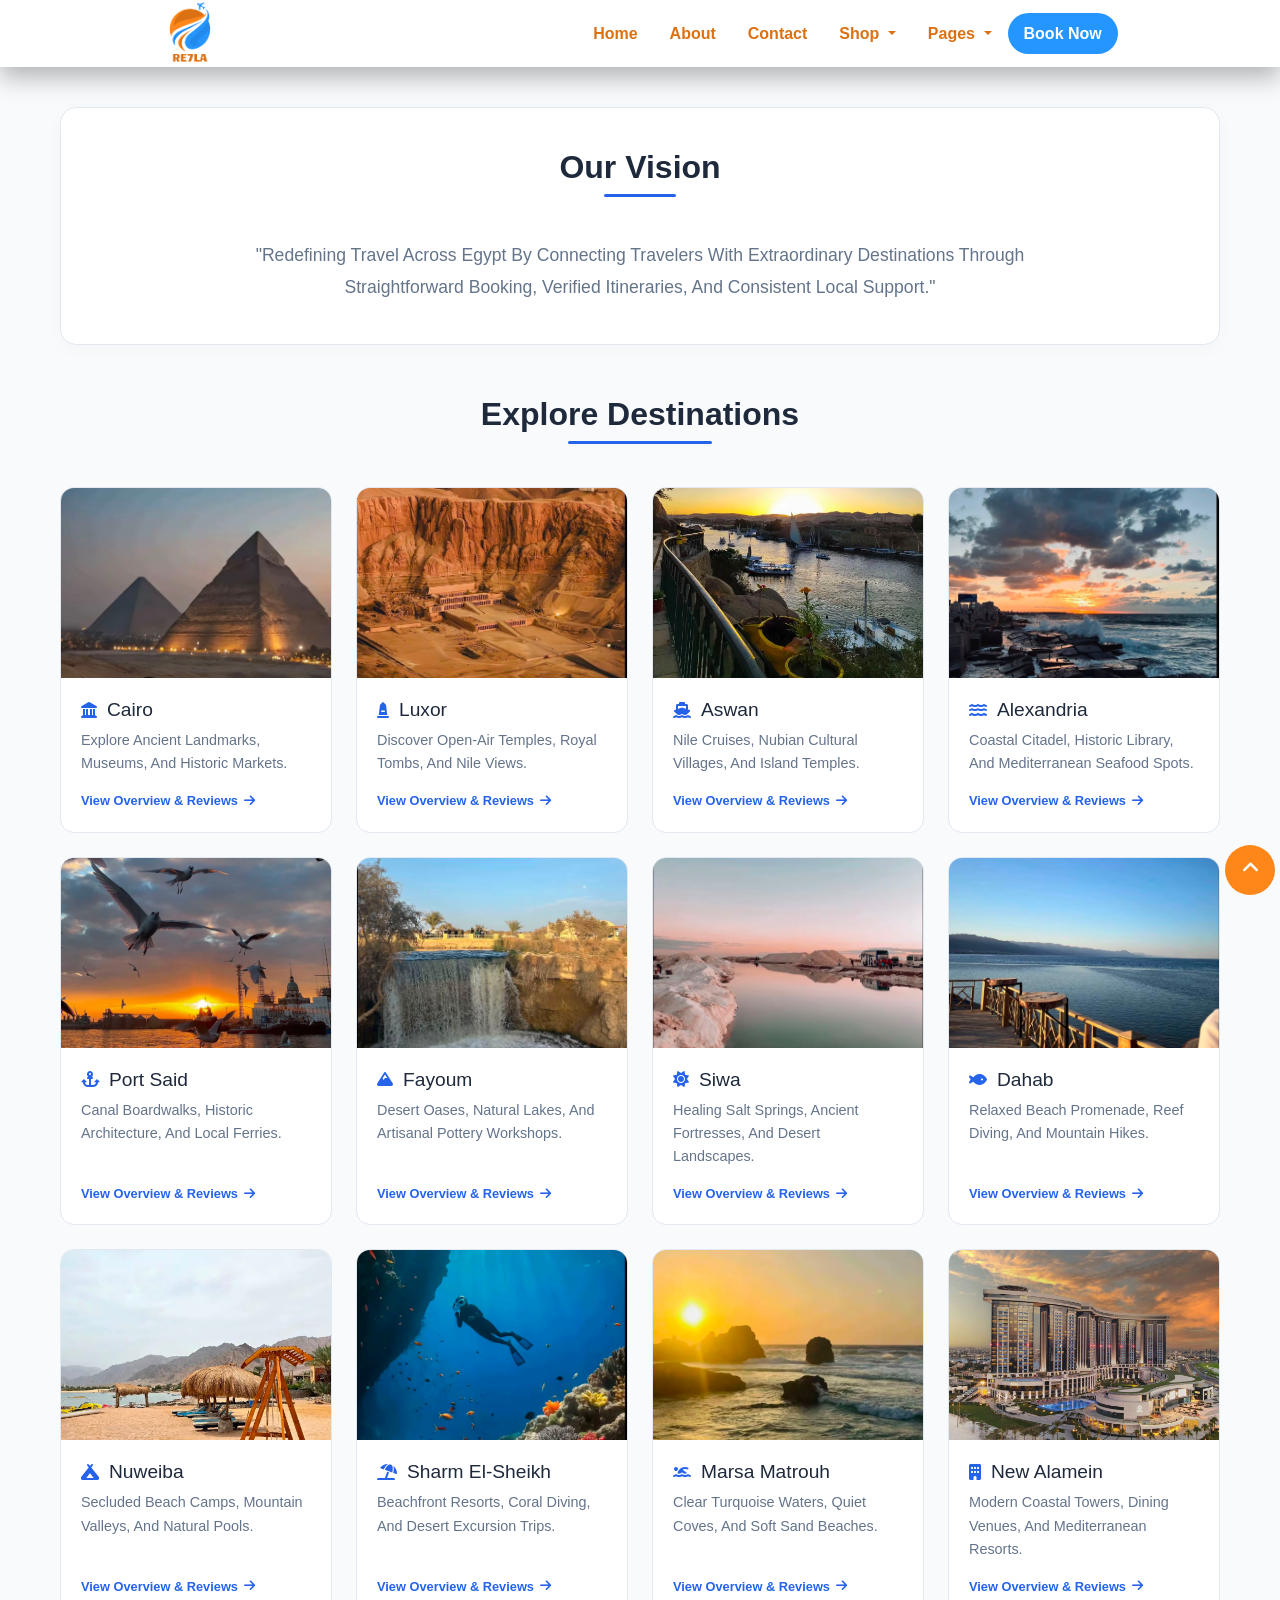
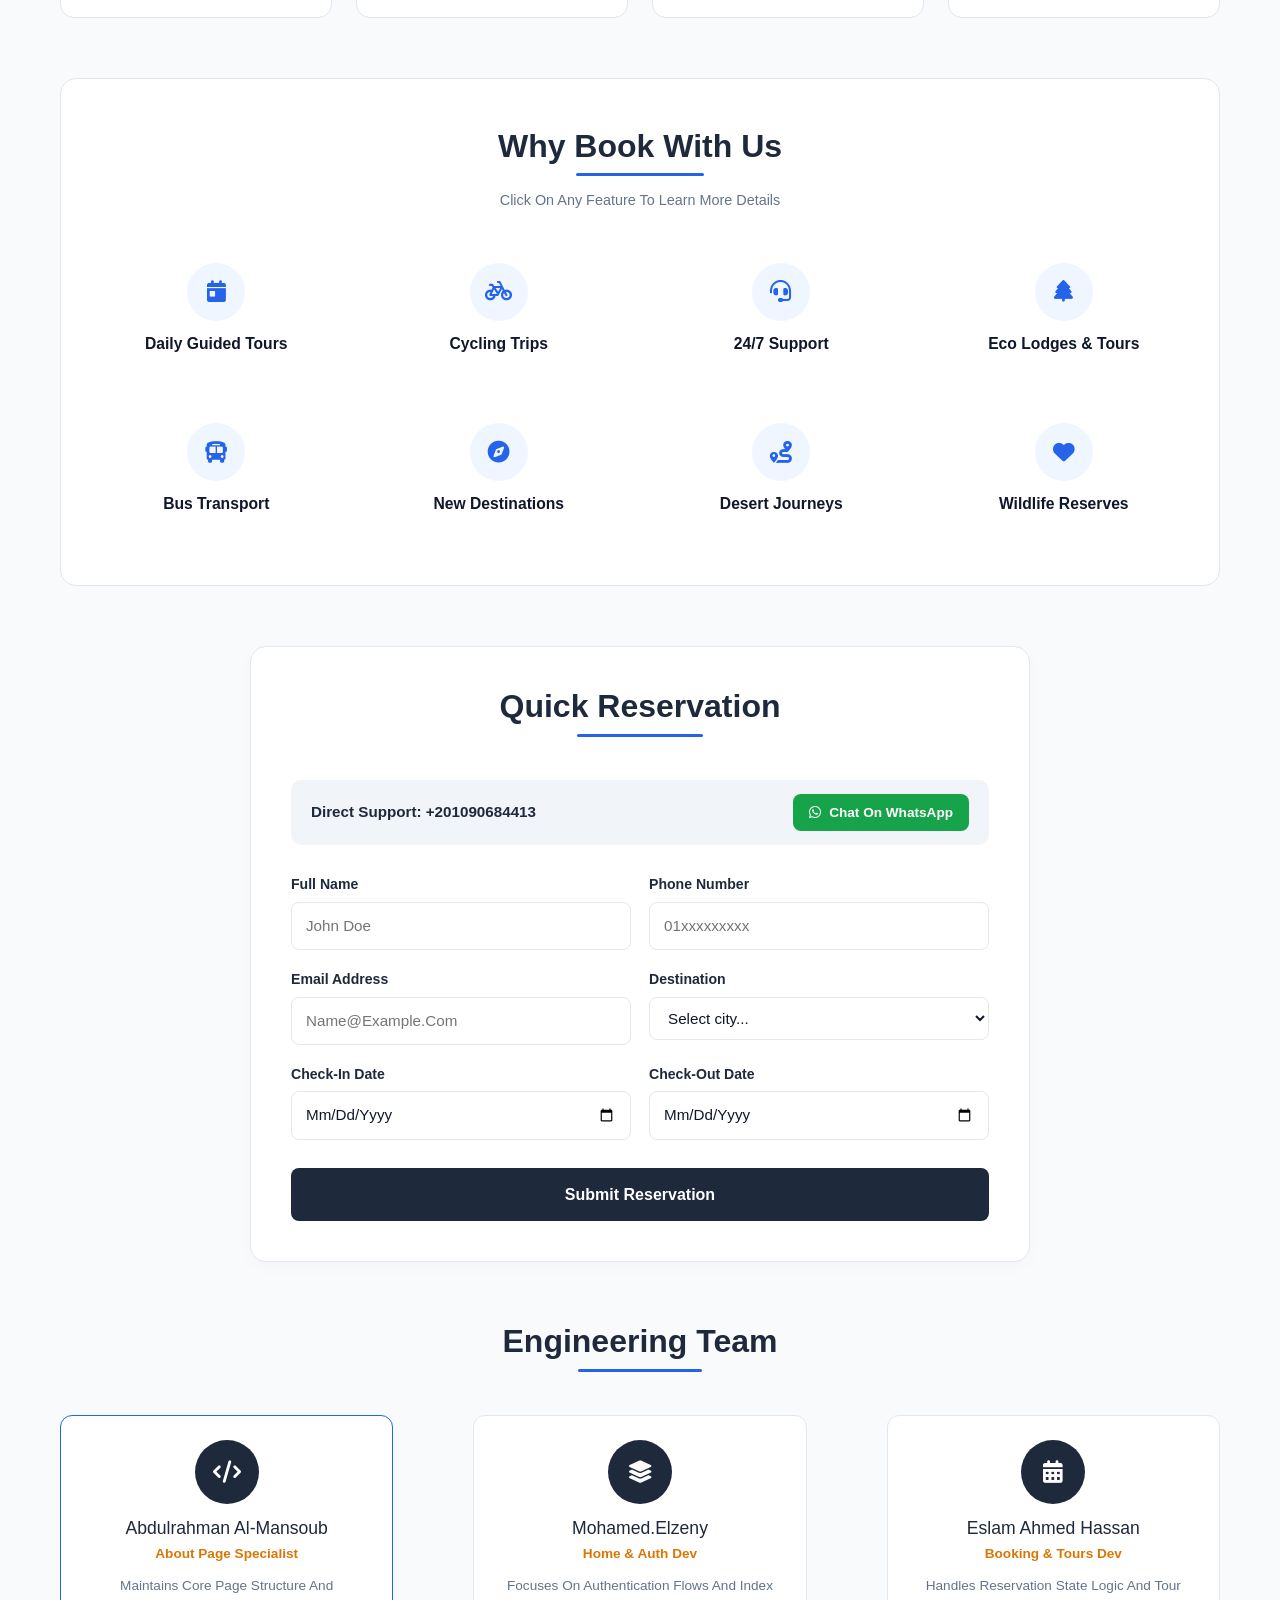
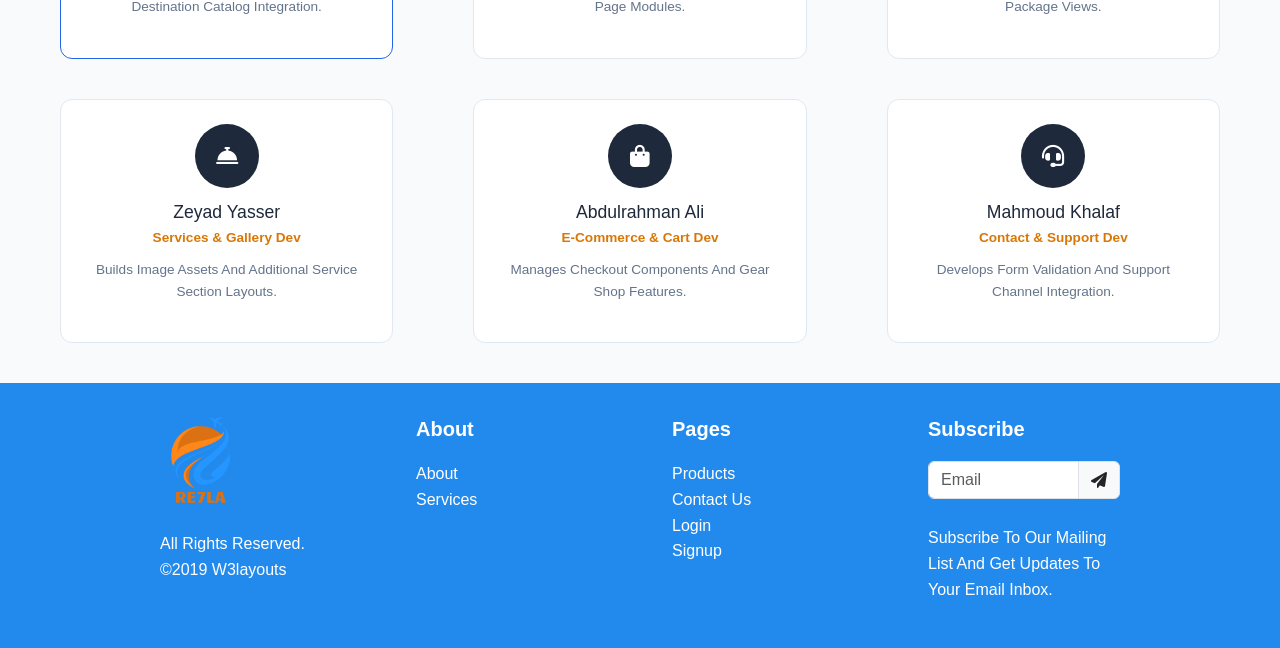
==== about.html @ f82b6f58 "first commit" ====
<!doctype html>
<html lang="en" dir="ltr">
  <head>
    <meta charset="UTF-8" />
    <meta name="viewport" content="width=device-width, initial-scale=1.0" />
    <title>About Us - RE7LA</title>
    <link rel="stylesheet" href="assets/css/bootstrap.min.css" />
    <link rel="stylesheet" href="assets/css/main.css" />
    <link
      rel="stylesheet"
      href="https://cdnjs.cloudflare.com/ajax/libs/font-awesome/6.0.0/css/all.min.css"
    />
    <link rel="stylesheet" href="assets/css/about.css" />
  </head>
  <body>
    <!-- <header class="hero-banner">
        <div class="wrapper" style="padding-top: 0; padding-bottom: 0;">
            <h1>Travel Egypt</h1>
            <p>Tailored tour packages across Egypt's most iconic destinations.</p>
        </div>
    </header> -->

    <header class="d-flex flex-wrap justify-content-around align-items-center">
      <div class="Mylogo">
        <a href="home.html"
          ><img src="assets/images/logos/logo.png" alt="" />
        </a>
      </div>
      <div class="_nav">
        <button
          class="nav-toggler"
          type="button"
          data-bs-toggle="collapse"
          data-bs-target="#mainNavMenu"
          aria-controls="mainNavMenu"
          aria-expanded="false"
          aria-label="Toggle navigation"
        >
          <i class="fa-solid fa-bars"></i>
        </button>
        <ul class="nav justify-content-end fs-6 fw-bold collapse" id="mainNavMenu">
          <li class="nav-item">
            <a
              class="nav-link text-custem active"
              aria-current="page"
              href="home.html"
              >home</a
            >
          </li>
          <li class="nav-item">
            <a class="nav-link text-custem" href="about.html">about</a>
          </li>
          <li class="nav-item">
            <a class="nav-link text-custem" href="contact.html">contact</a>
          </li>
          <li class="nav-item dropdown">
            <a
              class="nav-link text-custem dropdown-toggle"
              href="#"
              role="button"
              data-bs-toggle="dropdown"
              aria-expanded="false"
            >
              shop
            </a>
            <ul class="dropdown-menu">
              <li>
                <a class="dropdown-item text-custem" href="shop.html"
                  >Ecommerce</a
                >
              </li>
              <li>
                <a class="dropdown-item text-custem" href="cart.html">cart</a>
              </li>
            </ul>
          </li>
          <li class="nav-item dropdown">
            <a
              class="nav-link text-custem dropdown-toggle"
              href="#"
              role="button"
              data-bs-toggle="dropdown"
              aria-expanded="false"
            >
              pages
            </a>
            <ul class="dropdown-menu">
              <li>
                <a class="dropdown-item text-custem" href="services.html"
                  >services</a
                >
              </li>
              <li>
                <a class="dropdown-item text-custem" href="tours.html">tours</a>
              </li>
              <li>
                <a class="dropdown-item text-custem" href="gallary.html"
                  >gallary</a
                >
              </li>
              <li>
                <a class="dropdown-item text-custem" href="login.html">login</a>
              </li>
            </ul>
          </li>
          <li class="nav-item border-0">
            <a
              class="nav-link rounded-pill text-white bg-custem"
              href="booking.html"
              >book now</a
            >
          </li>
        </ul>
      </div>
    </header>

    <main class="wrapper">
      <section class="vision-block">
        <div class="heading-group">
          <h2>Our Vision</h2>
        </div>
        <p>
          "Redefining travel across Egypt by connecting travelers with
          extraordinary destinations through straightforward booking, verified
          itineraries, and consistent local support."
        </p>
      </section>

      <section class="catalog-section">
        <div class="heading-group">
          <h2>Explore Destinations</h2>
        </div>

        <div class="catalog-grid">
          <div
            class="place-card"
            onclick="
              showOverview(
                'cairo',
                'Cairo',
                'Giza Plateau, Egyptian Museum, Khan el-Khalili, Citadel of Saladin.',
              )
            "
          >
            <img src="assets/images/about/cairo.jpg" alt="Cairo" class="place-thumb" />
            <div class="place-details">
              <div>
                <h3><i class="fas fa-landmark"></i> Cairo</h3>
                <p>Explore ancient landmarks, museums, and historic markets.</p>
              </div>
              <span class="card-action"
                >View Overview & Reviews <i class="fas fa-arrow-right"></i
              ></span>
            </div>
          </div>

          <div
            class="place-card"
            onclick="
              showOverview(
                'luxor',
                'Luxor',
                'Valley of the Kings, Karnak Temple Complex, Sunrise Hot Air Balloons.',
              )
            "
          >
            <img src="assets/images/about/luxor.jpg" alt="Luxor" class="place-thumb" />
            <div class="place-details">
              <div>
                <h3><i class="fas fa-monument"></i> Luxor</h3>
                <p>Discover open-air temples, royal tombs, and Nile views.</p>
              </div>
              <span class="card-action"
                >View Overview & Reviews <i class="fas fa-arrow-right"></i
              ></span>
            </div>
          </div>

          <div
            class="place-card"
            onclick="
              showOverview(
                'aswan',
                'Aswan',
                'Philae Temple, Abu Simbel day tours, Felucca sailing cruises.',
              )
            "
          >
            <img src="assets/images/about/aswan.jpg" alt="Aswan" class="place-thumb" />
            <div class="place-details">
              <div>
                <h3><i class="fas fa-ship"></i> Aswan</h3>
                <p>
                  Nile cruises, Nubian cultural villages, and island temples.
                </p>
              </div>
              <span class="card-action"
                >View Overview & Reviews <i class="fas fa-arrow-right"></i
              ></span>
            </div>
          </div>

          <div
            class="place-card"
            onclick="
              showOverview(
                'alex',
                'Alexandria',
                'Citadel of Qaitbay, Bibliotheca Alexandrina, Montaza Palace Gardens.',
              )
            "
          >
            <img src="assets/images/about/alex.jpg" alt="Alexandria" class="place-thumb" />
            <div class="place-details">
              <div>
                <h3><i class="fas fa-water"></i> Alexandria</h3>
                <p>
                  Coastal Citadel, historic library, and Mediterranean seafood
                  spots.
                </p>
              </div>
              <span class="card-action"
                >View Overview & Reviews <i class="fas fa-arrow-right"></i
              ></span>
            </div>
          </div>

          <div
            class="place-card"
            onclick="
              showOverview(
                'portsaid',
                'Port Said',
                'Suez Canal promenade, Historic Lighthouse, Free-Zone markets.',
              )
            "
          >
            <img
              src="assets/images/about/portsaid.jpg"
              alt="Port Said"
              class="place-thumb"
            />
            <div class="place-details">
              <div>
                <h3><i class="fas fa-anchor"></i> Port Said</h3>
                <p>
                  Canal boardwalks, historic architecture, and local ferries.
                </p>
              </div>
              <span class="card-action"
                >View Overview & Reviews <i class="fas fa-arrow-right"></i
              ></span>
            </div>
          </div>

          <div
            class="place-card"
            onclick="
              showOverview(
                'fayoum',
                'Fayoum',
                'Wadi El-Rayan waterfalls, Magic Lake, Tunis Pottery Village.',
              )
            "
          >
            <img src="assets/images/about/fayoum.jpg" alt="Fayoum" class="place-thumb" />
            <div class="place-details">
              <div>
                <h3><i class="fas fa-mountain"></i> Fayoum</h3>
                <p>
                  Desert oases, natural lakes, and artisanal pottery workshops.
                </p>
              </div>
              <span class="card-action"
                >View Overview & Reviews <i class="fas fa-arrow-right"></i
              ></span>
            </div>
          </div>

          <div
            class="place-card"
            onclick="
              showOverview(
                'siwa',
                'Siwa Oasis',
                'Salt Lake swimming, Cleopatra Spring, Great Sand Sea safaris.',
              )
            "
          >
            <img src="assets/images/about/siwa.jpg" alt="Siwa" class="place-thumb" />
            <div class="place-details">
              <div>
                <h3><i class="fas fa-sun"></i> Siwa</h3>
                <p>
                  Healing salt springs, ancient fortresses, and desert
                  landscapes.
                </p>
              </div>
              <span class="card-action"
                >View Overview & Reviews <i class="fas fa-arrow-right"></i
              ></span>
            </div>
          </div>

          <div
            class="place-card"
            onclick="
              showOverview(
                'dahab',
                'Dahab',
                'Blue Hole diving, Canyon trails, Mount Sinai summit hikes.',
              )
            "
          >
            <img src="assets/images/about/dahab.jpg" alt="Dahab" class="place-thumb" />
            <div class="place-details">
              <div>
                <h3><i class="fas fa-fish"></i> Dahab</h3>
                <p>Relaxed beach promenade, reef diving, and mountain hikes.</p>
              </div>
              <span class="card-action"
                >View Overview & Reviews <i class="fas fa-arrow-right"></i
              ></span>
            </div>
          </div>

          <div
            class="place-card"
            onclick="
              showOverview(
                'nweiba',
                'Nuweiba',
                'Wishwashi Canyon, Seaside Bedouin camps, Snorkeling spots.',
              )
            "
          >
            <img src="assets/images/about/nweiba.jpg" alt="Nuweiba" class="place-thumb" />
            <div class="place-details">
              <div>
                <h3><i class="fas fa-campground"></i> Nuweiba</h3>
                <p>
                  Secluded beach camps, mountain valleys, and natural pools.
                </p>
              </div>
              <span class="card-action"
                >View Overview & Reviews <i class="fas fa-arrow-right"></i
              ></span>
            </div>
          </div>

          <div
            class="place-card"
            onclick="
              showOverview(
                'sharm',
                'Sharm El-Sheikh',
                'Ras Mohamed Reserve, Naama Bay, Red Sea diving spots.',
              )
            "
          >
            <img
              src="assets/images/about/sharm.jpg"
              alt="Sharm El-Sheikh"
              class="place-thumb"
            />
            <div class="place-details">
              <div>
                <h3><i class="fas fa-umbrella-beach"></i> Sharm El-Sheikh</h3>
                <p>
                  Beachfront resorts, coral diving, and desert excursion trips.
                </p>
              </div>
              <span class="card-action"
                >View Overview & Reviews <i class="fas fa-arrow-right"></i
              ></span>
            </div>
          </div>

          <div
            class="place-card"
            onclick="
              showOverview(
                'matrouh',
                'Marsa Matrouh',
                'Ageeba Cove, Cleopatra Beach, White-sand shorelines.',
              )
            "
          >
            <img
              src="assets/images/about/matrouh.jpg"
              alt="Marsa Matrouh"
              class="place-thumb"
            />
            <div class="place-details">
              <div>
                <h3><i class="fas fa-swimmer"></i> Marsa Matrouh</h3>
                <p>
                  Clear turquoise waters, quiet coves, and soft sand beaches.
                </p>
              </div>
              <span class="card-action"
                >View Overview & Reviews <i class="fas fa-arrow-right"></i
              ></span>
            </div>
          </div>

          <div
            class="place-card"
            onclick="
              showOverview(
                'alamein',
                'New Alamein',
                'North Coast beach clubs, Alamein Towers, Modern Marina.',
              )
            "
          >
            <img
              src="assets/images/about/alamein.jpg"
              alt="New Alamein"
              class="place-thumb"
            />
            <div class="place-details">
              <div>
                <h3><i class="fas fa-building"></i> New Alamein</h3>
                <p>
                  Modern coastal towers, dining venues, and Mediterranean
                  resorts.
                </p>
              </div>
              <span class="card-action"
                >View Overview & Reviews <i class="fas fa-arrow-right"></i
              ></span>
            </div>
          </div>
        </div>
      </section>

      <section class="value-props">
        <div class="heading-group">
          <h2>Why Book With Us</h2>
          <p
            style="font-size: 0.9rem; color: var(--text-muted); margin-top: 5px"
          >
            Click on any feature to learn more details
          </p>
        </div>

        <div class="props-layout">
          <div class="prop-item" onclick="showFeatureDetails('daily_tours')">
            <div class="icon-box"><i class="fas fa-calendar-day"></i></div>
            <h3>Daily Guided Tours</h3>
          </div>

          <div class="prop-item" onclick="showFeatureDetails('cycling')">
            <div class="icon-box"><i class="fas fa-bicycle"></i></div>
            <h3>Cycling Trips</h3>
          </div>

          <div class="prop-item" onclick="showFeatureDetails('support')">
            <div class="icon-box"><i class="fas fa-headset"></i></div>
            <h3>24/7 Support</h3>
          </div>

          <div class="prop-item" onclick="showFeatureDetails('eco_lodges')">
            <div class="icon-box"><i class="fas fa-tree"></i></div>
            <h3>Eco Lodges & Tours</h3>
          </div>

          <div class="prop-item" onclick="showFeatureDetails('bus_transport')">
            <div class="icon-box"><i class="fas fa-bus"></i></div>
            <h3>Bus Transport</h3>
          </div>

          <div
            class="prop-item"
            onclick="showFeatureDetails('new_destinations')"
          >
            <div class="icon-box"><i class="fas fa-compass"></i></div>
            <h3>New Destinations</h3>
          </div>

          <div
            class="prop-item"
            onclick="showFeatureDetails('desert_journeys')"
          >
            <div class="icon-box"><i class="fas fa-route"></i></div>
            <h3>Desert Journeys</h3>
          </div>

          <div class="prop-item" onclick="showFeatureDetails('wildlife')">
            <div class="icon-box"><i class="fas fa-heart"></i></div>
            <h3>Wildlife Reserves</h3>
          </div>
        </div>
      </section>

      <section class="checkout-box" id="bookingForm">
        <div class="heading-group">
          <h2>Quick Reservation</h2>
        </div>

        <div class="support-strip">
          <span>Direct Support: +201090684413</span>
          <a
            href="https://wa.me/201090684413"
            target="_blank"
            class="btn-whatsapp"
          >
            <i class="fab fa-whatsapp"></i> Chat on WhatsApp
          </a>
        </div>

        <form action="#" method="POST" class="form-grid">
          <div class="field-group">
            <label for="fullName">Full Name</label>
            <input
              type="text"
              id="fullName"
              name="fullName"
              placeholder="John Doe"
              required
            />
          </div>

          <div class="field-group">
            <label for="phone">Phone Number</label>
            <input
              type="tel"
              id="phone"
              name="phone"
              placeholder="01xxxxxxxxx"
              required
            />
          </div>

          <div class="field-group">
            <label for="email">Email Address</label>
            <input
              type="email"
              id="email"
              name="email"
              placeholder="name@example.com"
              required
            />
          </div>

          <div class="field-group">
            <label for="destination">Destination</label>
            <select id="destination" name="destination" required>
              <option value="">Select city...</option>
              <option value="cairo">Cairo</option>
              <option value="luxor">Luxor</option>
              <option value="aswan">Aswan</option>
              <option value="alex">Alexandria</option>
              <option value="portsaid">Port Said</option>
              <option value="fayoum">Fayoum</option>
              <option value="siwa">Siwa</option>
              <option value="dahab">Dahab</option>
              <option value="nweiba">Nuweiba</option>
              <option value="sharm">Sharm El-Sheikh</option>
              <option value="matrouh">Marsa Matrouh</option>
              <option value="alamein">New Alamein</option>
            </select>
          </div>

          <div class="field-group">
            <label for="startDate">Check-in Date</label>
            <input type="date" id="startDate" name="startDate" required />
          </div>

          <div class="field-group">
            <label for="endDate">Check-out Date</label>
            <input type="date" id="endDate" name="endDate" required />
          </div>

          <button type="submit" class="btn-submit">Submit Reservation</button>
        </form>
      </section>

      <section>
        <div class="heading-group">
          <h2>Engineering Team</h2>
        </div>

        <div class="team-grid">
          <div class="member-card" style="border-color: var(--brand-accent)">
            <div class="member-avatar"><i class="fas fa-code"></i></div>
            <h3>Abdulrahman Al-Mansoub</h3>
            <p class="role">About Page Specialist</p>
            <p class="bio">
              Maintains core page structure and destination catalog integration.
            </p>
          </div>

          <div class="member-card">
            <div class="member-avatar"><i class="fas fa-layer-group"></i></div>
            <h3>Mohamed.Elzeny</h3>
            <p class="role">Home & Auth Dev</p>
            <p class="bio">
              Focuses on authentication flows and index page modules.
            </p>
          </div>

          <div class="member-card">
            <div class="member-avatar"><i class="fas fa-calendar-alt"></i></div>
            <h3>Eslam Ahmed Hassan</h3>
            <p class="role">Booking & Tours Dev</p>
            <p class="bio">
              Handles reservation state logic and tour package views.
            </p>
          </div>

          <div class="member-card">
            <div class="member-avatar">
              <i class="fas fa-concierge-bell"></i>
            </div>
            <h3>Zeyad Yasser</h3>
            <p class="role">Services & Gallery Dev</p>
            <p class="bio">
              Builds image assets and additional service section layouts.
            </p>
          </div>

          <div class="member-card">
            <div class="member-avatar"><i class="fas fa-shopping-bag"></i></div>
            <h3>Abdulrahman Ali</h3>
            <p class="role">E-commerce & Cart Dev</p>
            <p class="bio">
              Manages checkout components and gear shop features.
            </p>
          </div>

          <div class="member-card">
            <div class="member-avatar"><i class="fas fa-headset"></i></div>
            <h3>Mahmoud Khalaf</h3>
            <p class="role">Contact & Support Dev</p>
            <p class="bio">
              Develops form validation and support channel integration.
            </p>
          </div>
        </div>
      </section>
    </main>

    <!-- City Overview Modal Overlay -->
    <div class="modal-overlay" id="infoModal">
      <div class="modal-body">
        <button class="modal-close" onclick="hideModal()">&times;</button>
        <h2
          id="modalTargetTitle"
          style="
            color: var(--brand-primary);
            font-size: 1.5rem;
            margin-bottom: 4px;
          "
        ></h2>

        <p
          id="modalTargetKey"
          style="
            font-size: 0.9rem;
            color: var(--text-muted);
            margin-bottom: 12px;
          "
        ></p>

        <span class="review-badge"
          ><i class="fas fa-star"></i> 4.8 Average Rating (5 Verified
          Reviews)</span
        >

        <!-- Reviews injected via JS -->
        <div class="reviews-container" id="reviewsContainer"></div>

        <button
          class="btn-submit"
          style="margin-top: 20px"
          onclick="confirmDestinationSelection()"
        >
          Select & Book Destination
        </button>
      </div>
    </div>

    <!-- Feature Details Modal Overlay -->
    <div class="modal-overlay" id="featureModal">
      <div class="modal-body" style="text-align: center">
        <button class="modal-close" onclick="hideFeatureModal()">
          &times;
        </button>
        <div
          id="featureIcon"
          class="icon-box"
          style="
            margin: 0 auto 15px auto;
            width: 70px;
            height: 70px;
            font-size: 1.8rem;
          "
        ></div>
        <h2
          id="featureTitle"
          style="
            color: var(--brand-primary);
            font-size: 1.6rem;
            margin-bottom: 10px;
          "
        ></h2>
        <p
          id="featureDescription"
          style="
            font-size: 1rem;
            color: var(--text-muted);
            line-height: 1.7;
            margin-bottom: 20px;
          "
        ></p>
        <div
          id="featureHighlights"
          style="
            text-align: left;
            background: #f8fafc;
            padding: 15px;
            border-radius: 10px;
            border: 1px solid var(--border-subtle);
            margin-bottom: 20px;
          "
        ></div>
        <button class="btn-submit" onclick="hideFeatureModal()">Got it!</button>
      </div>
    </div>

    <a href="#" class="back-to-top">
      <i class="fa-solid fa-angle-up"></i>
    </a>

    <div class="_footer">
      <div class="_container">
        <div class="logo_rights d-flex flex-column">
          <div class="logo">
            <img src="assets/images/logos/logo.png" alt="" />
          </div>
          <p>
            All rights reserved. ©2019
            <a href="" class="text-white">W3layouts</a>
          </p>
        </div>

        <div class="about d-flex flex-column">
          <div class="_head"><p class="fs-5 fw-bold">about</p></div>
          <a href="about.html" class="text-white">about</a>
          <a href="services.html" class="text-white">services</a>
        </div>
        <div class="pages d-flex flex-column">
          <div class="_head"><p class="fs-5 fw-bold">pages</p></div>
          <a href="shop.html" class="text-white">products</a>
          <a href="contact.html" class="text-white">contact us</a>
          <a href="login.html" class="text-white">login</a>
          <a href="signup.html" class="text-white">signup</a>
        </div>
        <div class="subscribe d-flex flex-column">
          <div class="_head"><p class="fs-5 fw-bold">subscribe</p></div>
          <form action="">
            <div class="input-group mb-3">
              <input
                type="email"
                class="form-control"
                placeholder="Email"
                aria-label="Email"
                aria-describedby="basic-addon2"
              />
              <a href="" class="input-group-text" id="basic-addon2"
                ><i class="fa-solid fa-paper-plane"></i
              ></a>
            </div>
          </form>
          <p>
            Subscribe to our mailing list and get updates to your email inbox.
          </p>
        </div>
      </div>
    </div>
    <script src="assets/js/bootstrap.bundle.min.js"></script>
    <script src="script.js"></script>
  </body>
</html>
---- assets/css/main.css ----
* {
  margin: 0;
  padding: 0;
  box-sizing: border-box;
  text-transform: capitalize;
  transition: 0.3s;
  -webkit-transition: 0.3s;
  -moz-transition: 0.3s;
  -ms-transition: 0.3s;
  -o-transition: 0.3s;
}
/* global value */
:root {
  --main-color: #ff8619;
  --second-color: #2595ff;
  --main-txt-color: #db7112;
  --sec-margin: 150px 0;
}
/* end */

._container {
  width: 75%;
  margin: 0 auto;
}
ul {
  list-style: none;
}
a {
  text-decoration: none;
}
.text-custem {
  color: var(--main-txt-color) !important;
}
.text-custem2 {
  color: var(--second-color);
}
.bg-custem {
  background-color: var(--second-color);
}
.bg-custem:hover {
  background-color: var(--main-color);
}
/* style header & nav */
header .Mylogo img {
  width: 100%;
  height: 100%;
}
header .Mylogo {
  width: 55px;
}
header {
  width: 100%;
  position: sticky !important;
  top: 0 !important;
  z-index: 999 !important;
  box-shadow: 0 10px 25px rgba(128, 128, 128, 0.588);
  background: #fff;
}
._nav {
  width: 45% !important;
}
._nav li:hover {
  border-bottom: 2px solid #2596ff60;
}
/* End style header & nave */
/* back to top */
.back-to-top {
  position: fixed;
  right: 5px;
  bottom: 5px;
  width: 50px;
  height: 50px;
  background-color: var(--main-color);
  color: #fff !important;
  border-radius: 50%;
  text-decoration: none;
  font-size: 20px;
  text-align: center;
  padding-top: 7px;
  z-index: 1000;
}
.back-to-top:hover {
  background-color: var(--second-color);
}
/* End back to top */
/* start footer */
._footer {
  display: flex;
  flex-flow: row wrap;
  background-color: #238aed;
  color: white;
}
._footer ._container {
  display: flex;

  justify-content: space-between;
  flex-flow: row wrap;
  margin: 30px auto;
}
._footer ._container > div {
  width: 20%;
}
._footer ._container .logo {
  width: 80px;
  margin-bottom: 20px;
}
._footer ._container .logo img {
  width: 100%;
}
._footer ._container a:hover {
  color: var(--main-color) !important;
}
._footer .subscribe form {
  margin-bottom: 10px;
}
._footer .subscribe form input button {
  background-color: white !important;
}
/* end footer */

/* RESPONSIVE STYLES */
html,
body {
  max-width: 100%;
}
body{
  overflow-x: hidden;
}
img {
  max-width: 100%;
  height: auto;
}

/* Global container */
@media (max-width: 991.98px) {
  ._container {
    width: 90%;
  }
}
@media (max-width: 575.98px) {
  ._container {
    width: 92%;
  }
}

/*  Header / Navigation */
.nav-toggler {
  display: none;
  background: none;
  border: none;
  font-size: 1.5rem;
  color: var(--main-txt-color);
  cursor: pointer;
  padding: 6px 10px;
  line-height: 1;
}
.nav-toggler:hover {
  color: var(--main-color);
}

@media (min-width: 992px) {
  header ._nav #mainNavMenu {
    display: flex !important;
  }
}

@media (max-width: 991.98px) {
  header {
    row-gap: 10px;
    padding: 10px 15px;
  }
  header .Mylogo {
    width: 50px;
  }
  header ._nav {
    width: 100% !important;
    display: flex;
    justify-content: flex-end;
    position: relative;
  }
  .nav-toggler {
    display: block;
  }
  header ._nav #mainNavMenu {
    display: none;
    flex-direction: column;
    width: 100%;
    background: #fff;
    position: absolute;
    top: 100%;
    right: 0;
    margin-top: 10px;
    padding: 10px 0;
    box-shadow: 0 10px 25px rgba(128, 128, 128, 0.35);
    row-gap: 4px;
    z-index: 998;
  }
  header ._nav #mainNavMenu.show {
    display: flex;
    padding-bottom: 0;
    border-radius: 0 0 25px 25px;
    -webkit-border-radius: 0 0 25px 25px;
    -moz-border-radius: 0 0 25px 25px;
    -ms-border-radius: 0 0 25px 25px;
    -o-border-radius: 0 0 25px 25px;
  }
  header ._nav #mainNavMenu .nav-item {
    width: 100%;
    text-align: center;
  }
  header ._nav #mainNavMenu .dropdown-menu {
    position: static;
    float: none;
    text-align: center;
    margin-top: 5px;
  }
  .bg_top ._nav {
    width: 100% !important;
  }
}
@media (max-width: 575.98px) {
  header {
    text-align: center;
  }
  header .Mylogo {
    width: 42px;
  }
  header ._nav #mainNavMenu {
    font-size: 0.9rem;
  }
  header ._nav #mainNavMenu .nav-link {
    padding: 8px;
  }
}

/* Back to top */
@media (max-width: 575.98px) {
  .back-to-top {
    width: 42px;
    height: 42px;
    padding-top: 5px;
    font-size: 16px;
  }
}

/* Footer */
@media (max-width: 991.98px) {
  ._footer ._container {
    display: grid;
    grid-template-columns: repeat(2, 1fr);
    gap: 35px 20px;
  }
  ._footer ._container > div {
    width: auto;
  }
}
@media (max-width: 575.98px) {
  ._footer ._container {
    grid-template-columns: 1fr;
    text-align: center;
    gap: 0;
  }
  ._footer ._container > div {
    width: 100%;
    align-items: center;
    padding: 22px 0;
  }
  ._footer ._container > div:not(:last-child) {
    border-bottom: 1px solid rgba(255, 255, 255, 0.2);
  }
  ._footer ._container > div:first-child {
    padding-top: 0;
  }
  ._footer ._container .logo {
    margin: 0 auto 15px;
  }
  ._footer .subscribe .input-group {
    flex-wrap: nowrap;
    max-width: 280px;
    margin: 0 auto 10px;
  }
  ._footer .subscribe .input-group input {
    min-width: 80px;
  }
  .input-group-text a{
    max-width: 50px;
    padding: 0;
  }
  .fa-paper-plane{
    max-width: 50px;
    padding: 0;
  }
}
---- assets/css/about.css ----
:root {
    --brand-primary: #1e293b;
    --brand-accent: #2563eb;
    --brand-secondary: #d97706;
    --surface-main: #f8fafc;
    --surface-card: #ffffff;
    --text-heading: #0f172a;
    --text-muted: #64748b;
    --border-subtle: #e2e8f0;
    --whatsapp-theme: #16a34a;
}

* {
    box-sizing: border-box;
    margin: 0;
    padding: 0;
}

body {
    font-family: -apple-system, BlinkMacSystemFont, "Segoe UI", Roboto, Helvetica, Arial, sans-serif;
    background-color: var(--surface-main);
    color: var(--text-heading);
    line-height: 1.6;
    -webkit-font-smoothing: antialiased;
}

.wrapper {
    max-width: 1200px;
    margin: 0 auto;
    padding: 40px 20px;
}

.hero-banner {
    background: linear-gradient(135deg, rgba(15, 23, 42, 0.82), rgba(30, 41, 59, 0.7)), 
                url('images/hero-bg.jpg') center/cover no-repeat;
    color: #ffffff;
    text-align: center;
    padding: 110px 20px;
    border-radius: 0 0 24px 24px;
}

.hero-banner h1 {
    font-size: 2.8rem;
    font-weight: 800;
    letter-spacing: -0.02em;
    margin-bottom: 12px;
}

.hero-banner p {
    font-size: 1.15rem;
    color: #cbd5e1;
    max-width: 580px;
    margin: 0 auto;
}

.heading-group {
    text-align: center;
    margin-bottom: 35px;
}

.heading-group h2 {
    font-size: 2rem;
    color: var(--brand-primary);
    font-weight: 700;
    position: relative;
    display: inline-block;
}

.heading-group h2::after {
    content: '';
    display: block;
    width: 45%;
    height: 3px;
    background: var(--brand-accent);
    margin: 8px auto 0;
    border-radius: 2px;
}

.vision-block {
    background: var(--surface-card);
    padding: 40px;
    border-radius: 16px;
    border: 1px solid var(--border-subtle);
    box-shadow: 0 4px 20px -2px rgba(0, 0, 0, 0.03);
    margin-bottom: 50px;
    text-align: center;
}

.vision-block p {
    font-size: 1.1rem;
    color: var(--text-muted);
    max-width: 820px;
    margin: 0 auto;
    line-height: 1.8;
}

.catalog-section {
    margin-bottom: 60px;
}

.catalog-grid {
    display: grid;
    grid-template-columns: repeat(auto-fill, minmax(270px, 1fr));
    gap: 24px;
}

.place-card {
    background: var(--surface-card);
    border-radius: 14px;
    border: 1px solid var(--border-subtle);
    overflow: hidden;
    transition: all 0.25s cubic-bezier(0.4, 0, 0.2, 1);
    cursor: pointer;
    display: flex;
    flex-direction: column;
}

.place-card:hover {
    transform: translateY(-5px);
    box-shadow: 0 12px 25px -5px rgba(0, 0, 0, 0.08);
    border-color: #cbd5e1;
}

.place-thumb {
    width: 100%;
    height: 190px;
    object-fit: cover;
}

.place-details {
    padding: 20px;
    flex-grow: 1;
    display: flex;
    flex-direction: column;
    justify-content: space-between;
}

.place-details h3 {
    font-size: 1.2rem;
    color: var(--brand-primary);
    margin-bottom: 8px;
    display: flex;
    align-items: center;
    gap: 10px;
}

.place-details h3 i {
    color: var(--brand-accent);
    font-size: 1rem;
}

.place-details p {
    font-size: 0.9rem;
    color: var(--text-muted);
    margin-bottom: 16px;
}

.card-action {
    font-size: 0.8rem;
    font-weight: 600;
    color: var(--brand-accent);
    display: inline-flex;
    align-items: center;
    gap: 6px;
}

.value-props {
    background: var(--surface-card);
    padding: 48px 24px;
    border-radius: 16px;
    border: 1px solid var(--border-subtle);
    margin-bottom: 60px;
}

.props-layout {
    display: grid;
    grid-template-columns: repeat(auto-fit, minmax(210px, 1fr));
    gap: 32px 20px;
    text-align: center;
}

.prop-item {
    cursor: pointer;
    padding: 15px;
    border-radius: 12px;
    transition: all 0.25s ease;
}

.prop-item:hover {
    background-color: #f1f5f9;
    transform: translateY(-4px);
}

.prop-item .icon-box {
    width: 58px;
    height: 58px;
    background: #eff6ff;
    color: var(--brand-accent);
    border-radius: 50%;
    display: flex;
    align-items: center;
    justify-content: center;
    font-size: 1.35rem;
    margin: 0 auto 14px;
    transition: transform 0.2s ease;
}

.prop-item:hover .icon-box {
    transform: scale(1.08);
    background: #dbeafe;
}

.prop-item h3 {
    font-size: 0.98rem;
    font-weight: 600;
    color: var(--text-heading);
}

.checkout-box {
    background: var(--surface-card);
    padding: 40px;
    border-radius: 16px;
    border: 1px solid var(--border-subtle);
    box-shadow: 0 4px 20px -2px rgba(0, 0, 0, 0.03);
    max-width: 780px;
    margin: 0 auto 60px;
}

.support-strip {
    background: #f1f5f9;
    padding: 14px 20px;
    border-radius: 10px;
    display: flex;
    justify-content: space-between;
    align-items: center;
    flex-wrap: wrap;
    gap: 12px;
    margin-bottom: 28px;
}

.support-strip span {
    font-size: 0.95rem;
    font-weight: 600;
    color: var(--brand-primary);
}

.btn-whatsapp {
    background-color: var(--whatsapp-theme);
    color: #ffffff;
    padding: 8px 16px;
    border-radius: 8px;
    text-decoration: none;
    font-size: 0.85rem;
    font-weight: 600;
    display: inline-flex;
    align-items: center;
    gap: 8px;
    transition: opacity 0.2s;
}

.btn-whatsapp:hover { opacity: 0.9; }

.form-grid {
    display: grid;
    grid-template-columns: repeat(2, 1fr);
    gap: 18px;
}

@media (max-width: 640px) {
    .form-grid { grid-template-columns: 1fr; }
}

.field-group {
    display: flex;
    flex-direction: column;
    gap: 6px;
}

.field-group label {
    font-size: 0.88rem;
    font-weight: 600;
    color: var(--brand-primary);
}

.field-group input, 
.field-group select {
    padding: 11px 14px;
    border: 1px solid var(--border-subtle);
    border-radius: 8px;
    font-size: 0.95rem;
    background: #ffffff;
    color: var(--text-heading);
    outline: none;
    transition: border-color 0.2s, box-shadow 0.2s;
}

.field-group input:focus, 
.field-group select:focus {
    border-color: var(--brand-accent);
    box-shadow: 0 0 0 3px rgba(37, 99, 235, 0.1);
}

.btn-submit {
    grid-column: span 2;
    background: var(--brand-primary);
    color: #ffffff;
    padding: 14px;
    border: none;
    border-radius: 8px;
    font-size: 1rem;
    font-weight: 600;
    cursor: pointer;
    transition: background 0.2s;
    margin-top: 10px;
    width: 100%;
}

@media (max-width: 640px) {
    .btn-submit { grid-column: span 1; }
}

.btn-submit:hover {
    background: var(--brand-accent);
}

.team-grid {
    display: grid;
    grid-template-columns: repeat(auto-fit, minmax(260px, 1fr));
    gap: 40px 80px;
}

.member-card {
    background: var(--surface-card);
    border-radius: 12px;
    border: 1px solid var(--border-subtle);
    padding: 24px;
    text-align: center;
}

.member-avatar {
    width: 64px;
    height: 64px;
    border-radius: 50%;
    background: var(--brand-primary);
    color: #ffffff;
    display: flex;
    align-items: center;
    justify-content: center;
    font-size: 1.4rem;
    margin: 0 auto 14px;
}

.member-card h3 {
    font-size: 1.1rem;
    color: var(--brand-primary);
    margin-bottom: 4px;
}

.member-card .role {
    font-size: 0.85rem;
    font-weight: 600;
    color: var(--brand-secondary);
    margin-bottom: 10px;
}

.member-card .bio {
    font-size: 0.85rem;
    color: var(--text-muted);
}

/* Modal Custom Styles */
.modal-overlay {
    display: none;
    position: fixed;
    inset: 0;
    background: rgba(15, 23, 42, 0.6);
    backdrop-filter: blur(4px);
    z-index: 100;
    align-items: center;
    justify-content: center;
    padding: 20px;
}

.modal-body {
    background: var(--surface-card);
    border-radius: 16px;
    max-width: 620px;
    width: 100%;
    max-height: 85vh;
    overflow-y: auto;
    padding: 32px;
    position: relative;
    box-shadow: 0 20px 25px -5px rgba(0, 0, 0, 0.1);
}

.modal-close {
    position: absolute;
    top: 18px;
    right: 20px;
    background: none;
    border: none;
    font-size: 1.4rem;
    color: var(--text-muted);
    cursor: pointer;
}

.review-badge {
    display: inline-flex;
    align-items: center;
    gap: 6px;
    background: #fef3c7;
    color: #92400e;
    padding: 4px 10px;
    border-radius: 20px;
    font-size: 0.8rem;
    font-weight: 600;
    margin: 10px 0;
}

.reviews-container {
    margin-top: 15px;
    display: flex;
    flex-direction: column;
    gap: 12px;
}

.feedback-item {
    background: #f8fafc;
    border: 1px solid var(--border-subtle);
    padding: 12px 14px;
    border-radius: 8px;
    text-align: left;
}

.feedback-header {
    display: flex;
    justify-content: space-between;
    align-items: center;
    margin-bottom: 4px;
}

.feedback-user {
    font-size: 0.88rem;
    font-weight: 700;
    color: var(--text-heading);
}

.feedback-stars {
    color: #f59e0b;
    font-size: 0.75rem;
}

.feedback-item p {
    font-size: 0.85rem;
    color: var(--text-muted);
    line-height: 1.4;
}

.feedback-advice {
    border-left: 3px solid var(--brand-secondary);
    background: #fffbe2;
}

.feature-bullet {
    display: flex;
    align-items: center;
    gap: 8px;
    font-size: 0.9rem;
    color: var(--text-heading);
    margin-bottom: 6px;
}

.feature-bullet i {
    color: var(--whatsapp-theme);
    font-size: 0.85rem;
}
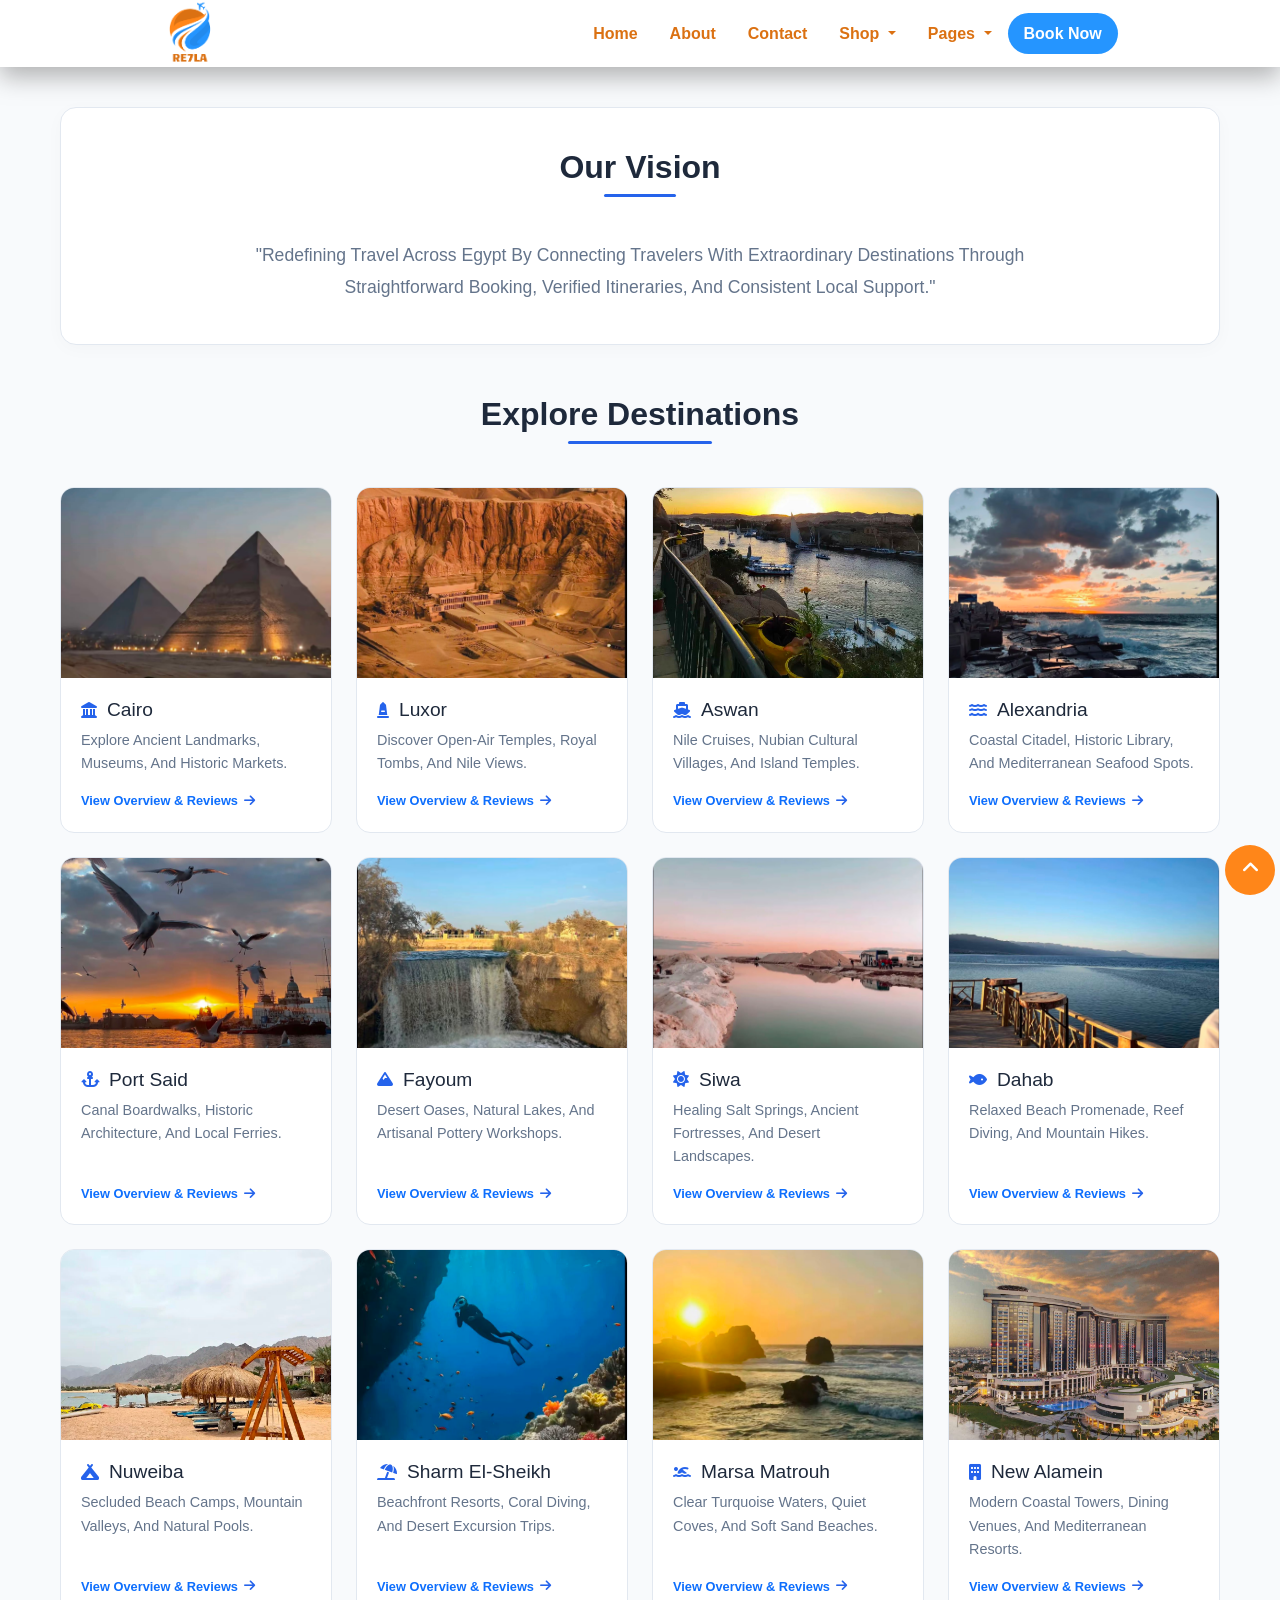
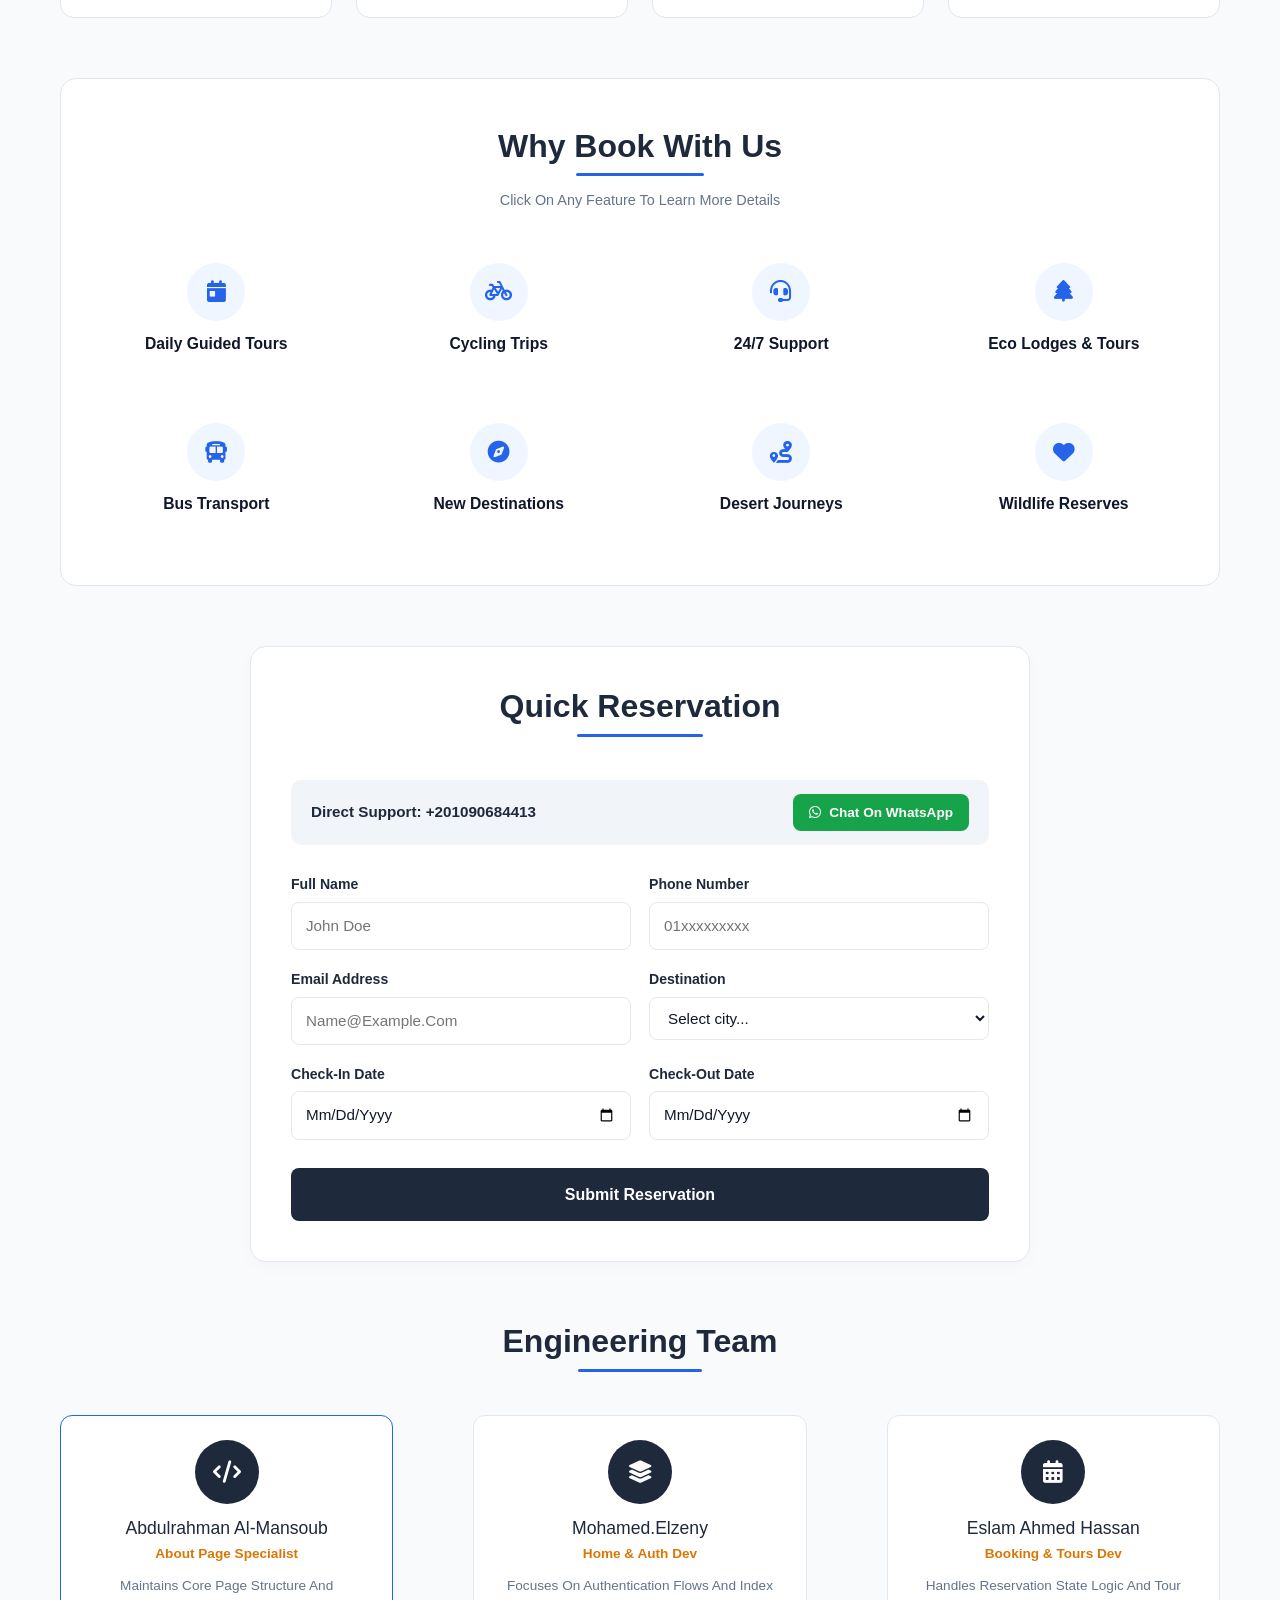
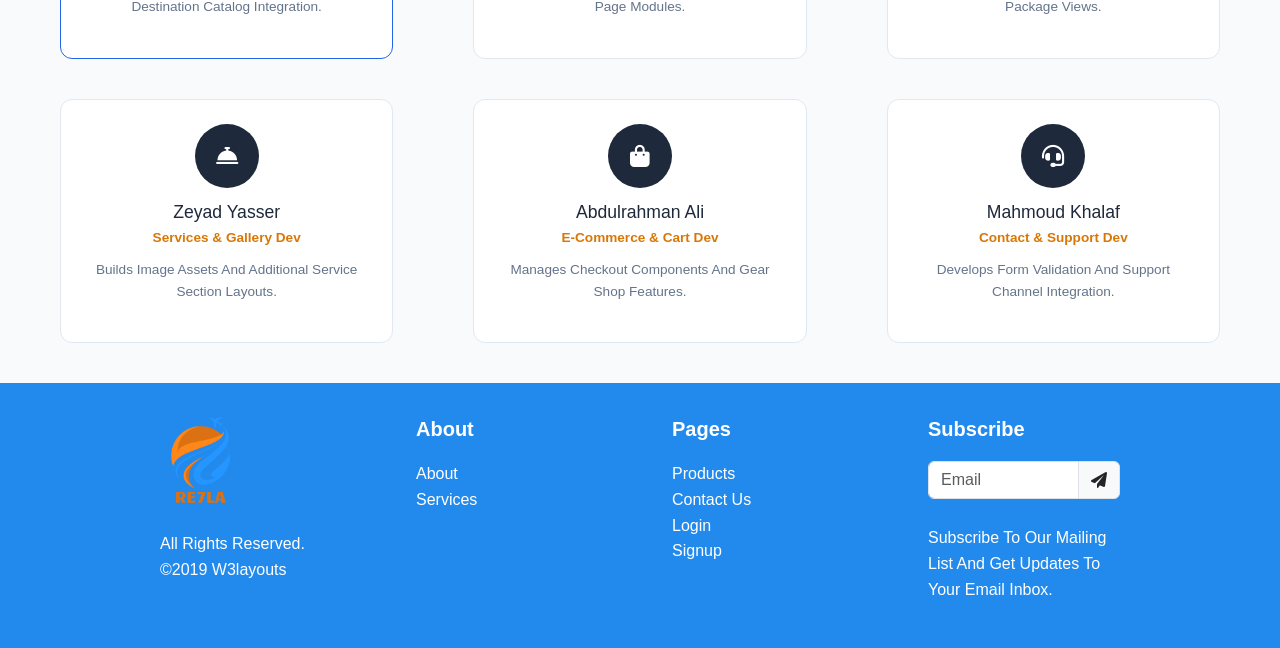
==== commit a2576ef4: "test vercel css" ====
--- a/about.html
+++ b/about.html
@@ -4,6 +4,7 @@
     <meta charset="UTF-8" />
     <meta name="viewport" content="width=device-width, initial-scale=1.0" />
     <title>About Us - RE7LA</title>
+        <link rel="shortcut icon" href="assets/images/logos/logo.png" type="image/x-icon">
     <link rel="stylesheet" href="assets/css/bootstrap.min.css" />
     <link rel="stylesheet" href="assets/css/main.css" />
     <link
@@ -149,7 +150,7 @@
                 <p>Explore ancient landmarks, museums, and historic markets.</p>
               </div>
               <span class="card-action"
-                >View Overview & Reviews <i class="fas fa-arrow-right"></i
+                ><a href="tours.html">View Overview & Reviews</a><i class="fas fa-arrow-right"></i
               ></span>
             </div>
           </div>
@@ -171,7 +172,7 @@
                 <p>Discover open-air temples, royal tombs, and Nile views.</p>
               </div>
               <span class="card-action"
-                >View Overview & Reviews <i class="fas fa-arrow-right"></i
+                ><a href="tours.html">View Overview & Reviews</a> <i class="fas fa-arrow-right"></i
               ></span>
             </div>
           </div>
@@ -195,7 +196,7 @@
                 </p>
               </div>
               <span class="card-action"
-                >View Overview & Reviews <i class="fas fa-arrow-right"></i
+                ><a href="tours.html">View Overview & Reviews</a> <i class="fas fa-arrow-right"></i
               ></span>
             </div>
           </div>
@@ -220,7 +221,7 @@
                 </p>
               </div>
               <span class="card-action"
-                >View Overview & Reviews <i class="fas fa-arrow-right"></i
+                ><a href="tours.html">View Overview & Reviews</a> <i class="fas fa-arrow-right"></i
               ></span>
             </div>
           </div>
@@ -248,7 +249,7 @@
                 </p>
               </div>
               <span class="card-action"
-                >View Overview & Reviews <i class="fas fa-arrow-right"></i
+                ><a href="tours.html">View Overview & Reviews</a> <i class="fas fa-arrow-right"></i
               ></span>
             </div>
           </div>
@@ -272,7 +273,7 @@
                 </p>
               </div>
               <span class="card-action"
-                >View Overview & Reviews <i class="fas fa-arrow-right"></i
+                ><a href="tours.html">View Overview & Reviews</a> <i class="fas fa-arrow-right"></i
               ></span>
             </div>
           </div>
@@ -297,7 +298,7 @@
                 </p>
               </div>
               <span class="card-action"
-                >View Overview & Reviews <i class="fas fa-arrow-right"></i
+                ><a href="tours.html">View Overview & Reviews</a> <i class="fas fa-arrow-right"></i
               ></span>
             </div>
           </div>
@@ -319,7 +320,7 @@
                 <p>Relaxed beach promenade, reef diving, and mountain hikes.</p>
               </div>
               <span class="card-action"
-                >View Overview & Reviews <i class="fas fa-arrow-right"></i
+                ><a href="tours.html">View Overview & Reviews</a> <i class="fas fa-arrow-right"></i
               ></span>
             </div>
           </div>
@@ -343,7 +344,7 @@
                 </p>
               </div>
               <span class="card-action"
-                >View Overview & Reviews <i class="fas fa-arrow-right"></i
+                ><a href="tours.html">View Overview & Reviews</a> <i class="fas fa-arrow-right"></i
               ></span>
             </div>
           </div>
@@ -371,7 +372,7 @@
                 </p>
               </div>
               <span class="card-action"
-                >View Overview & Reviews <i class="fas fa-arrow-right"></i
+                ><a href="tours.html">View Overview & Reviews</a> <i class="fas fa-arrow-right"></i
               ></span>
             </div>
           </div>
@@ -399,7 +400,7 @@
                 </p>
               </div>
               <span class="card-action"
-                >View Overview & Reviews <i class="fas fa-arrow-right"></i
+                ><a href="tours.html">View Overview & Reviews</a> <i class="fas fa-arrow-right"></i
               ></span>
             </div>
           </div>
@@ -428,7 +429,7 @@
                 </p>
               </div>
               <span class="card-action"
-                >View Overview & Reviews <i class="fas fa-arrow-right"></i
+                ><a href="tours.html">View Overview & Reviews</a> <i class="fas fa-arrow-right"></i
               ></span>
             </div>
           </div>
